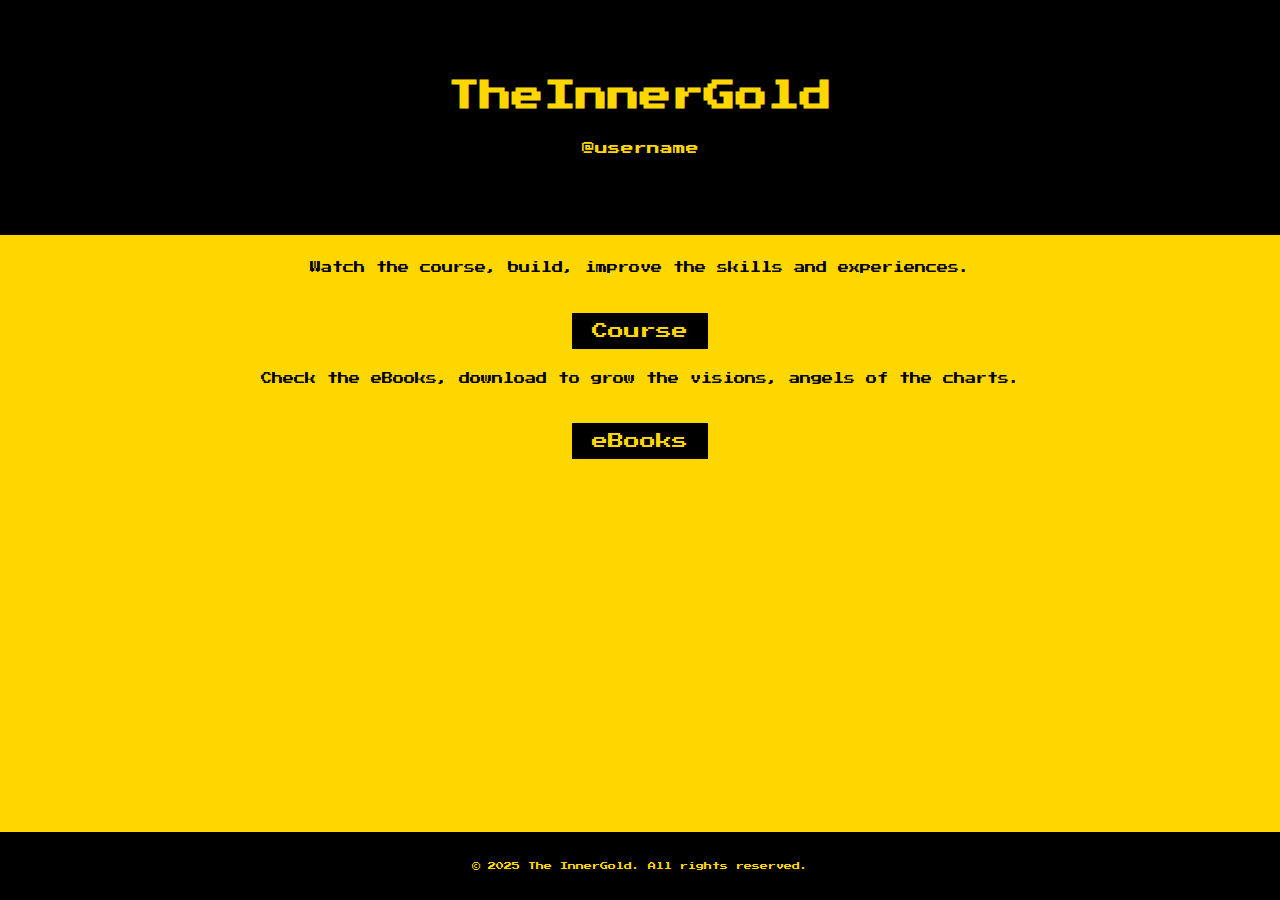
==== main.html @ 5bb45321 "Initial commit" ====
<!DOCTYPE html>
  <html>

  <head>
    <meta charset="utf-8">
    <meta name="viewport" content="width=device-width, initial-scale=1.0, maximum-scale=1.0, user-scalable=no">
    <title>The InnerGold</title>
    <link href="https://fonts.googleapis.com/css2?family=Press+Start+2P&display=swap" rel="stylesheet">
    <link href="style.css" rel="stylesheet" type="text/css" />
  </head>

  <body>
    <header>
      <h1 class="title">TheInnerGold</h1>
       <p class="username" id="username">@username</p>
      
    </header>
    <div>
      <p class="description">
        Watch the course, build, improve the skills and experiences.
      </p>
      <a href="https://drive.google.com/drive/folders/1XbE_I4EnjQ5gxtZfC-46j2pR4dxRlt5A" target="_blank">
        <button>Course</button>
      </a>
    </div>
    <div>
       <p class="description">
          Check the eBooks, download to grow the visions, angels of the charts.
       </p>
         <a href="eBooks.html">
           <button>eBooks</button>
         </a>
    </div>
    
    
    <script src="script.js"></script>
    <footer>
      <p>© 2025 The InnerGold. All rights reserved.</p>
    </footer>
  </body>

  </html>
---- style.css ----
/* General Reset */
* {
  margin: 0;
  padding: 0;
  box-sizing: border-box;
}

/* Body */
body {
  font-family: 'Press Start 2P', sans-serif; /* Retro game font */
  background-color: #FFD700; /* Yellow background */
  color: #000000; /* Black text */
  display: flex;
  flex-direction: column;
  align-items: center;
  justify-content: flex-start;
  min-height: 100vh;
  margin: 0;
  overflow-y: auto; /* Makes body scrollable */
}

/* Header */
header {
  text-align: center;
  padding: 80px;
  background: #000000;
  color: #FFD700;
  width: 100%;
  border-bottom: 5px solid #FFD700;
  position: sticky;
  top: 0;
}

.username {
  margin-top: 30px;
  }

/* Header Paragraph */
header p {
  font-size: 0.8rem;
  margin-top: 10px;
}

/* Description Styling */
.description {
  font-size: 0.7rem;
  text-align: center;
  margin: 20px 0;
  line-height: 1.4;
  max-width: 80%;
}

input[type="text"] {
  font-family: 'Press Start 2P', sans-serif;
  background-color: #000000;
  color: #FFD700;
  border: 2px solid #FFD700;
  padding: 10px;
  font-size: 1rem;
  width: 200px;
  margin: 15px 0;
  text-align: center;
}

/* Main Section */
main {
  padding: 20px;
  width: 90%;
  text-align: center;
  flex-grow: 1; /* Ensures the main content grows to fill available space */
}

/* Buttons */
button {
  font-family: 'Press Start 2P', sans-serif;
  background-color: #000000;
  color: #FFD700;
  border: 2px solid #FFD700;
  padding: 10px 20px;
  font-size: 1rem;
  cursor: pointer;
  transition: all 0.3s ease;
}

button:hover {
  background-color: #FFD700;
  color: #000000;
  border: 2px solid #000000;
}

a {
  text-decoration: none;
}

a button {
  display: inline-block;
  margin-top: 15px;
}

/* List Styling */
ul {
  list-style-type: none;
  padding: 0;
  margin: 20px 0;
}

li {
  margin-bottom: 15px;
  background-color: #000000;
  border: 2px solid #FFD700;
  padding: 10px 20px;
  font-size: 1rem;
  cursor: pointer;
  transition: all 0.3s ease;
}

a {
  color: #FFD700;
  }

a:hover {
  text-decoration: underline;
}

/* Footer */
footer {
  background: #000000;
  color: #FFD700;
  text-align: center;
  padding: 30px 0;
  font-size: 0.5rem;
  width: 100%;
  position: fixed;
  bottom: 0;
}

/* Center all content */
div, main {
  display: flex;
  flex-direction: column;
  align-items: center;
  justify-content: flex-start;
  width: 100%;
}

/* Telegram Mini App Sizing */
@media screen and (max-width: 768px) {
  body {
    font-size: 12px;
  }

  header .title {
    font-size: 1.2rem;
  }

  button {
    font-size: 0.9rem;
    padding: 8px 16px;
  }
}

.back-button {
  margin-top: 30px;
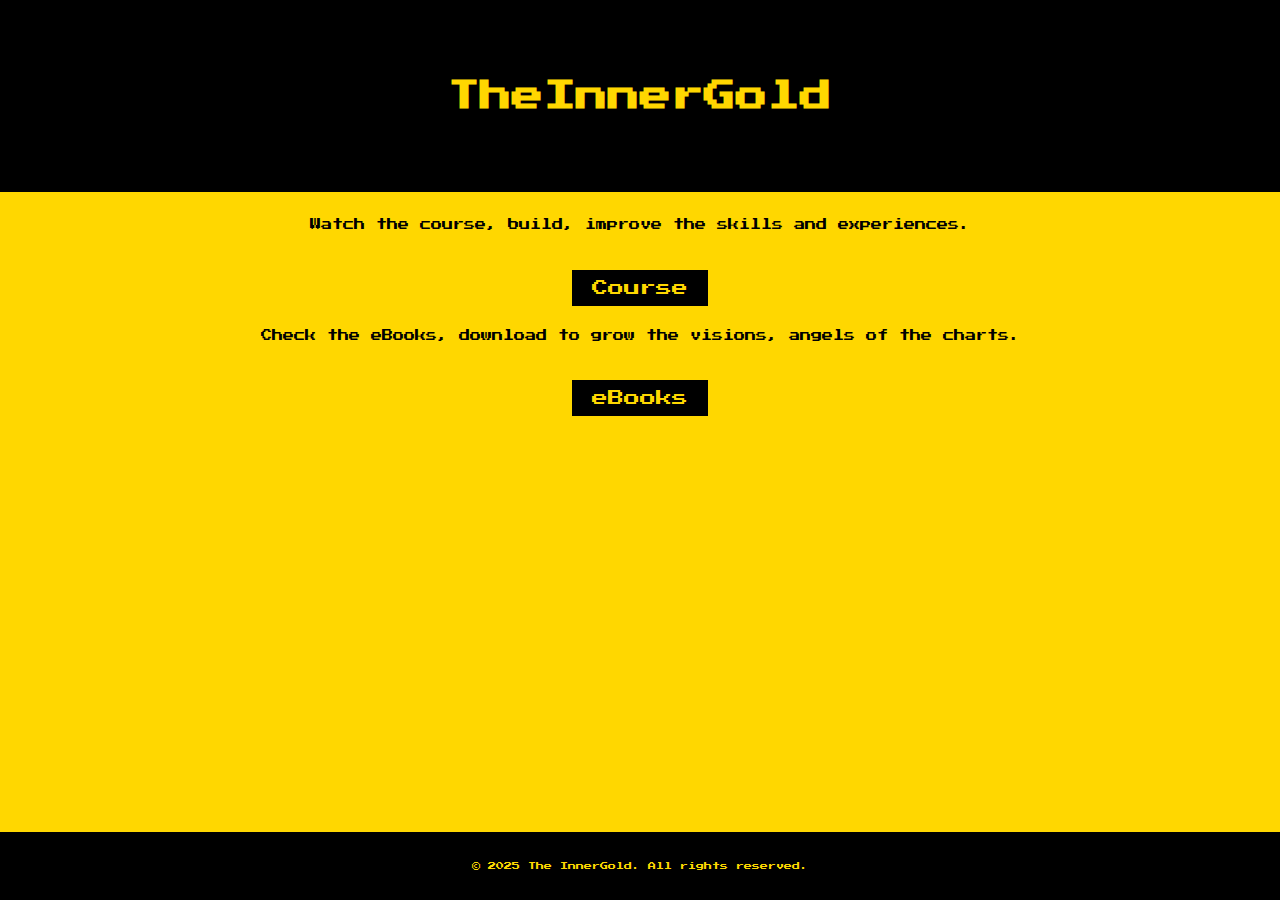
==== commit e1cd78b6: "ignored script.js" ====
--- a/main.html
+++ b/main.html
@@ -12,8 +12,6 @@
   <body>
     <header>
       <h1 class="title">TheInnerGold</h1>
-       <p class="username" id="username">@username</p>
-      
     </header>
     <div>
       <p class="description">
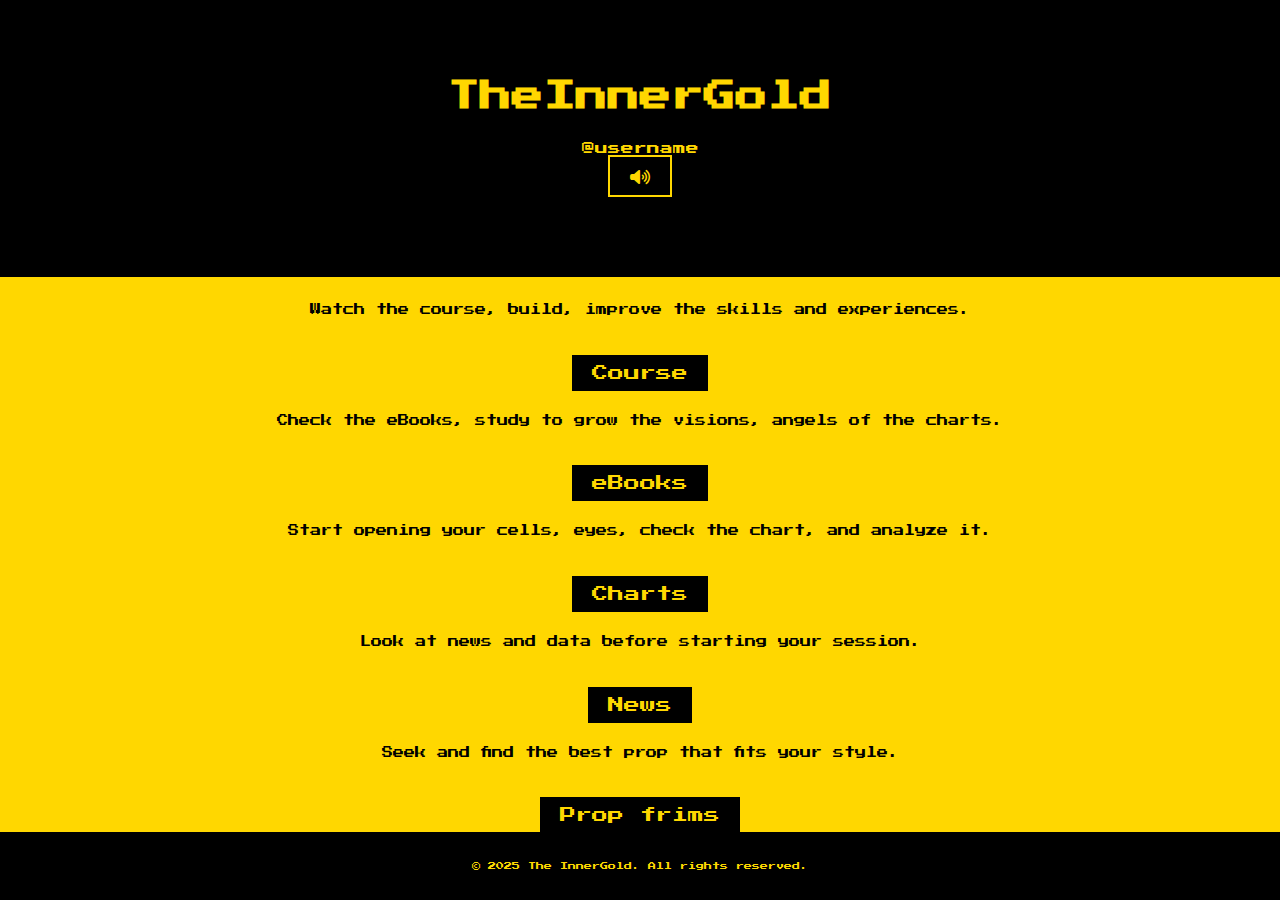
==== commit 7dfc176c: "Update main.html" ====
--- a/main.html
+++ b/main.html
@@ -1,40 +1,108 @@
-  <!DOCTYPE html>
-  <html>
+<!DOCTYPE html>
+<html lang="en">
 
-  <head>
-    <meta charset="utf-8">
-    <meta name="viewport" content="width=device-width, initial-scale=1.0, maximum-scale=1.0, user-scalable=no">
-    <title>The InnerGold</title>
-    <link href="https://fonts.googleapis.com/css2?family=Press+Start+2P&display=swap" rel="stylesheet">
-    <link href="style.css" rel="stylesheet" type="text/css" />
-  </head>
+<head>
+  <meta charset="utf-8">
+  <meta name="viewport" content="width=device-width, initial-scale=1.0, maximum-scale=1.0, user-scalable=no">
+  <title>TheInnerGold</title>
+  <link href="https://fonts.googleapis.com/css2?family=Press+Start+2P&display=swap" rel="stylesheet">
+  <link href="style.css" rel="stylesheet" type="text/css" />
+  <!-- Font Awesome CDN -->
+  <link href="https://cdnjs.cloudflare.com/ajax/libs/font-awesome/6.5.1/css/all.min.css" rel="stylesheet">
+</head>
 
-  <body>
-    <header>
-      <h1 class="title">TheInnerGold</h1>
-    </header>
-    <div>
-      <p class="description">
-        Watch the course, build, improve the skills and experiences.
-      </p>
-      <a href="https://drive.google.com/drive/folders/1XbE_I4EnjQ5gxtZfC-46j2pR4dxRlt5A" target="_blank">
-        <button>Course</button>
-      </a>
-    </div>
-    <div>
-       <p class="description">
-          Check the eBooks, download to grow the visions, angels of the charts.
-       </p>
-         <a href="eBooks.html">
-           <button>eBooks</button>
-         </a>
-    </div>
-    
-    
-    <script src="script.js"></script>
-    <footer>
-      <p>© 2025 The InnerGold. All rights reserved.</p>
-    </footer>
-  </body>
+<body>
+  <header>
+    <h1 class="title">TheInnerGold</h1>
+    <p class="username" id="accountName">@username</p>
+    <!-- Music Toggle Button -->
+    <button id="music-toggle" class="music-button" title="Toggle Music">
+      <i class="fas fa-volume-up"></i>
+    </button>
+  </header>
 
-  </html>+  <div>
+    <p class="description">
+      Watch the course, build, improve the skills and experiences.
+    </p>
+    <a href="course.html">
+      <button class="vibrate-button" id="vibrate-course">Course</button>
+    </a>
+  </div>
+
+  <div>
+    <p class="description">
+      Check the eBooks, study to grow the visions, angels of the charts.
+    </p>
+    <a href="eBooks.html">
+      <button class="vibrate-button" id="vibrate-ebooks">eBooks</button>
+    </a>
+  </div>
+
+<div>
+  <p class="description">
+    Start opening your cells, eyes, check the chart, and analyze it.
+  </p>
+  <a href="https://www.tradingview.com/chart/?symbol=OANDA%3AXAUUSD" target="_blank" rel="noopener noreferrer">
+    <button class="vibrate-button" id="vibrate-ebooks">Charts</button>
+  </a>
+</div>
+
+<div>
+  <p class="description">
+    Look at news and data before starting your session.
+  </p>
+  <a href="https://www.forexfactory.com/calendar" target="_blank" rel="noopener noreferrer">
+    <button class="vibrate-button" id="vibrate-ebooks">News</button>
+  </a>
+</div>
+
+<div>
+  <p class="description">
+    Seek and find the best prop that fits your style.
+  </p>
+  <a href="https://www.propfirmmatch.com/" target="_blank" rel="noopener noreferrer">
+    <button class="vibrate-button" id="vibrate-ebooks">Prop frims</button>
+  </a>
+</div>
+
+  <!-- Hidden iframe to play music -->
+  <iframe src="player.html" style="display: none;" id="music-frame"></iframe>
+
+  <footer>
+    <p>© 2025 The InnerGold. All rights reserved.</p>
+  </footer>
+
+  <script>
+    // Update account name dynamically from URL query parameters
+    window.onload = function () {
+      const urlParams = new URLSearchParams(window.location.search);
+      const accountName = urlParams.get('accountName');
+
+      if (accountName) {
+        document.getElementById('accountName').textContent = `@${accountName}`;
+      }
+    };
+
+    // Music toggle functionality
+    const musicToggle = document.getElementById('music-toggle');
+    const musicFrame = document.getElementById('music-frame');
+
+    musicToggle.addEventListener('click', () => {
+      const musicPlayer = musicFrame.contentWindow.document.getElementById('background-music');
+      const musicIcon = musicToggle.querySelector('i');
+
+      if (musicPlayer) {
+        if (musicPlayer.muted) {
+          musicPlayer.muted = false;
+          musicIcon.className = 'fas fa-volume-up'; // Unmute icon
+        } else {
+          musicPlayer.muted = true;
+          musicIcon.className = 'fas fa-volume-mute'; // Mute icon
+        }
+      }
+    });
+  </script>
+</body>
+
+</html>
